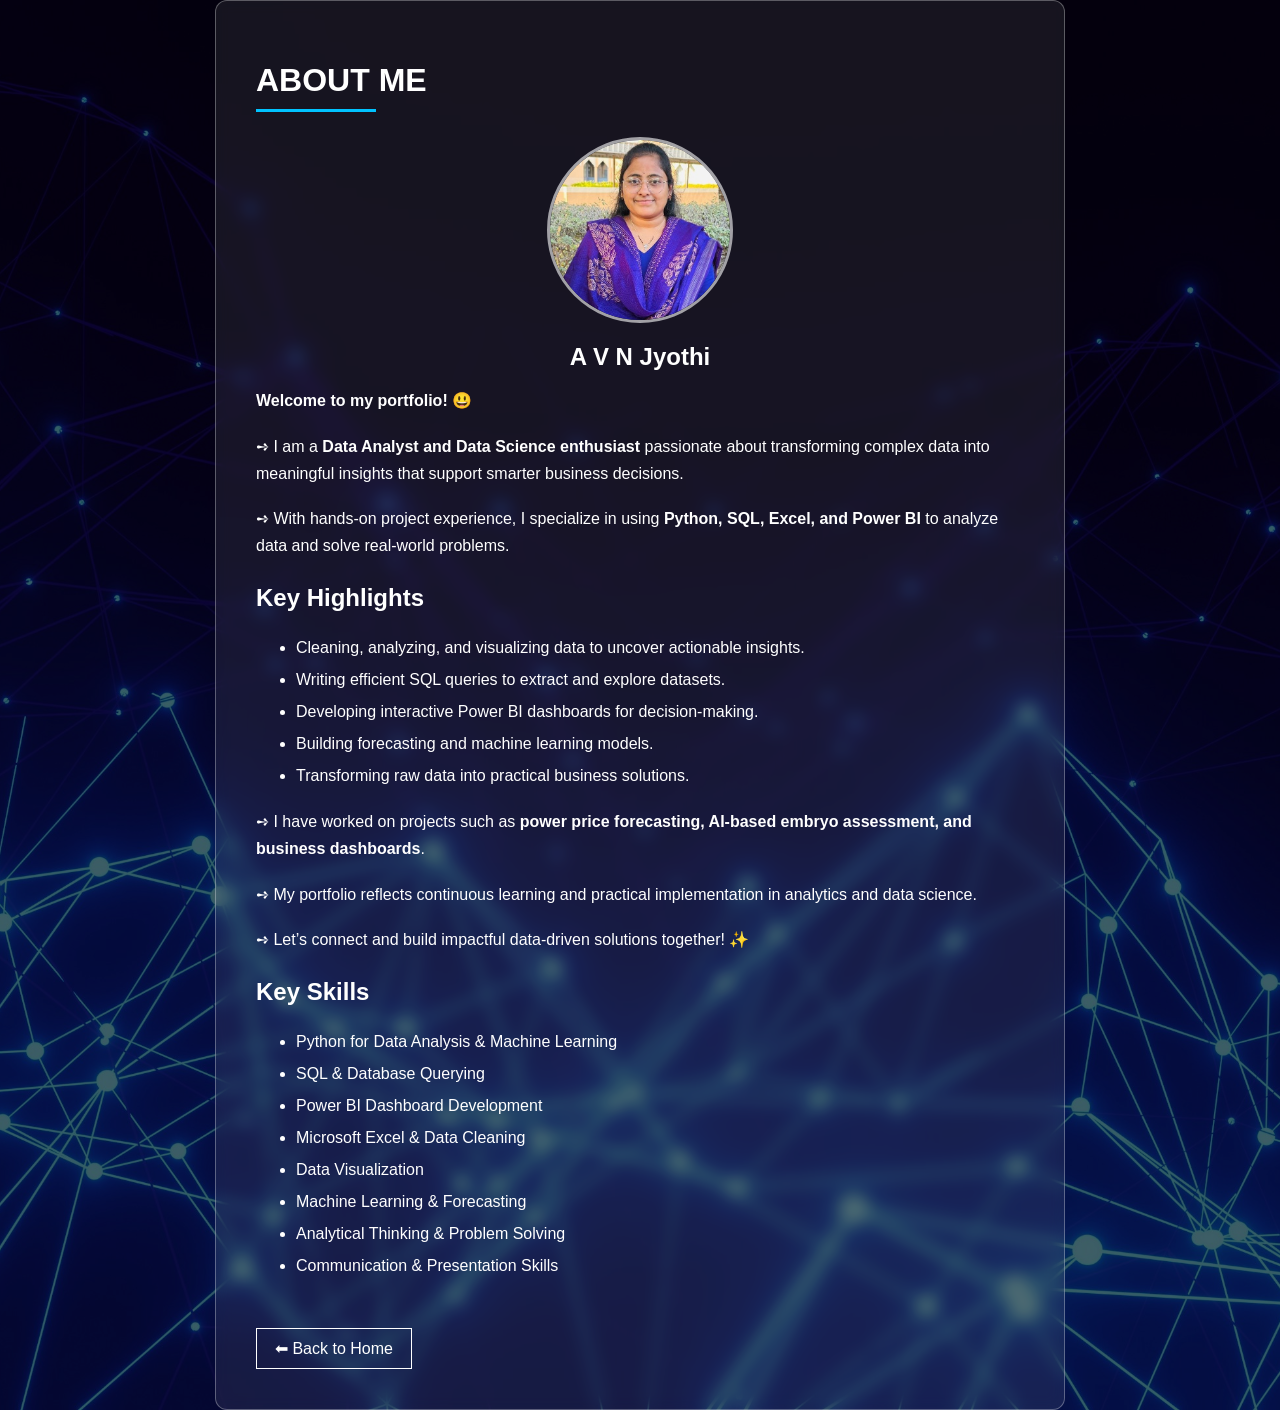
==== about.html @ 20731641 "Initial portfolio website" ====
<!DOCTYPE html>
<html>
<head>
    <title>About Me - Jyothi</title>
    <link rel="stylesheet" href="style.css">
</head>

<body>

<div class="about-page-wrapper"
     style="background-image: url('images/background.jpg');">

    <div class="about-content-box">

        <!-- Title -->
        <h1 class="about-title">ABOUT ME</h1>
        <div class="about-divider-line"></div>

        <!-- Profile Image -->
        <div class="about-profile-top">
            <img src="images\profile.jpeg" alt="Profile Photo">
        </div>

        <!-- Name -->
        <h2 class="about-name">A V N Jyothi</h2>

        <!-- Content Starts -->
        <p class="about-description">
            <strong>Welcome to my portfolio! 😃</strong>
        </p>

        <p class="about-description">
            ➺ I am a <strong>Data Analyst and Data Science enthusiast</strong>
            passionate about transforming complex data into meaningful insights
            that support smarter business decisions.
        </p>

        <p class="about-description">
            ➺ With hands-on project experience, I specialize in using
            <strong>Python, SQL, Excel, and Power BI</strong>
            to analyze data and solve real-world problems.
        </p>

        <h2 class="about-subtitle">Key Highlights</h2>

        <ul class="about-skills-list">
            <li>Cleaning, analyzing, and visualizing data to uncover actionable insights.</li>
            <li>Writing efficient SQL queries to extract and explore datasets.</li>
            <li>Developing interactive Power BI dashboards for decision-making.</li>
            <li>Building forecasting and machine learning models.</li>
            <li>Transforming raw data into practical business solutions.</li>
        </ul>

        <p class="about-description">
            ➺ I have worked on projects such as
            <strong>power price forecasting, AI-based embryo assessment,
            and business dashboards</strong>.
        </p>

        <p class="about-description">
            ➺ My portfolio reflects continuous learning and practical implementation
            in analytics and data science.
        </p>

        <p class="about-description">
            ➺ Let’s connect and build impactful data-driven solutions together! ✨
        </p>

        <h2 class="about-subtitle">Key Skills</h2>

        <ul class="about-skills-list">
            <li>Python for Data Analysis & Machine Learning</li>
            <li>SQL & Database Querying</li>
            <li>Power BI Dashboard Development</li>
            <li>Microsoft Excel & Data Cleaning</li>
            <li>Data Visualization</li>
            <li>Machine Learning & Forecasting</li>
            <li>Analytical Thinking & Problem Solving</li>
            <li>Communication & Presentation Skills</li>
        </ul>

        <a class="about-back-button" href="index.html">
            ⬅ Back to Home
        </a>

    </div>

</div>

</body>
</html>
---- style.css ----
/* ---------- Global ---------- */
body {
    margin: 0;
    font-family: Arial, sans-serif;
}

/* ------------------------------- Home Section ------------------------------------------------- */
.home {
    height: 100vh;

    background-size: cover;
    background-position: center;
    background-repeat: no-repeat;

    background-color: rgba(0,0,0,0.55);
    background-blend-mode: darken;

    display: flex;
    flex-direction: column;
    justify-content: center;
    align-items: center;

    color: white;
    text-align: center;
}

/* ---------- Line Layout ---------- */

.line-container {
    width: 80%;
    margin-bottom: 60px;

    display: flex;
    flex-direction: column;
    align-items: center;
}

/* Wrapper ensures no gap */
.icon-wrapper {
    display: flex;
    flex-direction: column;
    align-items: center;
    line-height: 0;
}

/* Circle */
.icon-circle {
    width: 70px;
    height: 70px;
    border: 1px solid white;
    border-radius: 50%;

    display: flex;
    align-items: center;
    justify-content: center;

    font-size: 28px;
    background: rgba(0,0,0,0.4);
}

/* Vertical line touching circle */
.vertical-line {
    width: 1px;
    height: 55px;
    background: white;
    margin: 0;
}

/* Horizontal line */
.horizontal-line {
    width: 100%;
    height: 1px;
    background: white;
    margin-bottom: 2px;
}

/* ---------- Divider ---------- */

.divider {
    width: 140px;
    height: 3px;
    background: #00c3ff;
    margin: 15px 0;
}

/* ---------- Navigation ---------- */

.menu {
    margin-top: 25px;
    display: flex;
    gap: 15px;
    flex-wrap: wrap;
    justify-content: center;
}

.menu a {
    text-decoration: none;
    color: white;
    border: 1px solid white;
    padding: 12px 20px;
    background: rgba(0,0,0,0.4);
    border-radius: 6px;
    transition: 0.3s;
}

.menu a:hover {
    background: #00c3ff;
    border-color: #00c3ff;
    color: black;
}

/* ---------- Bottom Line ---------- */

.bottom-line {
    width: 80%;
    height: 1px;
    background: white;
    margin-top: 40px;
}

/* ----------------------------------------------- ABOUT PAGE --------------------------------------------------- */
/* ---------- ABOUT PAGE ---------- */

.about-page-wrapper {
    min-height: 100vh;

    background-size: cover;
    background-position: center;
    background-repeat: no-repeat;

    background-color: rgba(0,0,0,0.6);
    background-blend-mode: darken;

    display: flex;
    justify-content: center;
    align-items: center;
}

/* Transparent content box */
.about-content-box {
    width: 60%;
    padding: 40px;
    border-radius: 12px;

    background: rgba(255, 255, 255, 0.08);
    border: 1px solid rgba(255,255,255,0.3);

    backdrop-filter: blur(8px);
    color: white;
}


/* Title */
.about-title {
    margin-bottom: 10px;
}

/* Divider */
.about-divider-line {
    width: 120px;
    height: 3px;
    background: #00c3ff;
    margin-bottom: 25px;
}

/* Description text */
.about-description {
    line-height: 1.7;
    margin-bottom: 18px;
}

/* Subtitle */
.about-subtitle {
    margin-top: 25px;
}

/* Skills list */
.about-skills-list {
    margin-top: 15px;
    line-height: 2;
}

/* Back button */
.about-back-button {
    display: inline-block;
    margin-top: 30px;
    padding: 10px 18px;
    border: 1px solid white;
    text-decoration: none;
    color: white;
}

.about-back-button:hover {
    background: #00c3ff;
    color: black;
}
.about-layout {
    display: flex;
    gap: 40px;
    align-items: center;
}

/* Profile image top */
.about-profile-top {
    display: flex;
    justify-content: center;
    margin-bottom: 20px;
}

.about-profile-top img {
    width: 180px;
    height: 180px;
    object-fit: cover;
    border-radius: 50%;
    border: 3px solid rgba(255,255,255,0.6);
}
.about-name {
    text-align: center;
    margin-top: 15px;
    margin-bottom: 15px;
}

/* --------------------------------------------------- PROJECTS PAGE --------------------------------------------------- */

.projects-page-wrapper {
    min-height: 100vh;
    padding: 40px 0;
    background-size: cover;
    background-position: center;
    background-repeat: no-repeat;
    background-color: rgba(0,0,0,0.6);
    background-blend-mode: darken;
    display: flex;
    justify-content: center;
}

.projects-content-box {
    width: 90%;
    max-width: 1200px;
    padding: 40px;
    border-radius: 12px;
    background: rgba(255,255,255,0.08);
    border: 1px solid rgba(255,255,255,0.3);
    backdrop-filter: blur(8px);
    color: white;
}

.projects-divider {
    width: 120px;
    height: 3px;
    background: #00c3ff;
    margin-bottom: 30px;
}

.projects-grid {
    display: grid;
    grid-template-columns: repeat(auto-fit, minmax(260px, 1fr));
    gap: 25px;
}

.project-item {
    background: rgba(0,0,0,0.4);
    padding: 15px;
    border-radius: 8px;
    text-align: center;
}

.project-item img {
    width: 100%;
    border-radius: 6px;
}

.project-item a {
    display: inline-block;
    margin-top: 10px;
    padding: 8px 12px;
    border: 1px solid white;
    color: white;
    text-decoration: none;
}

.project-item a:hover {
    background: #00c3ff;
    color: black;
}

.project-btn {
    display: inline-block;
    margin-top: 10px;
    padding: 8px 14px;
    border: 1px solid white;
    text-decoration: none;
    color: white;
}

.project-btn:hover {
    background: #00c3ff;
    color: black;
}


/* ----------------------------------------------------------- EXPERIENCE PAGE ------------------------------------------------------- */
.experience-page-wrapper {
    min-height: 100vh;
    padding: 40px 0;

    background-size: cover;
    background-position: center;
    background-repeat: no-repeat;

    background-color: rgba(0,0,0,0.6);
    background-blend-mode: darken;

    display: flex;
    justify-content: center;
}

/* Main container */
.experience-content-box {
    width: 90%;
    max-width: 1100px;
    padding: 40px;
    border-radius: 12px;

    background: rgba(255,255,255,0.08);
    border: 1px solid rgba(255,255,255,0.3);

    backdrop-filter: blur(8px);
    color: white;
}

/* Page title */
.experience-title {
    margin-bottom: 10px;
}

/* Divider */
.experience-divider {
    width: 120px;
    height: 3px;
    background: #00c3ff;
    margin-bottom: 30px;
}

/* ---------- PROJECT CARDS ---------- */

.project-card {
    background: rgba(0,0,0,0.4);
    padding: 25px;
    border-radius: 10px;
    margin-bottom: 40px;
    border: 1px solid rgba(255,255,255,0.2);
}

/* Project row layout */
.project-row {
    display: flex;
    gap: 30px;
    align-items: center;
}

/* Alternate layout */
.project-row.reverse {
    flex-direction: row-reverse;
}

/* Project text */
.project-text {
    flex: 1;
}

.project-text h3 {
    margin-top: 0;
}

.project-text p {
    line-height: 1.7;
}

/* Project image */
.project-image {
    flex: 1;
    text-align: center;
}

.project-image img {
    width: 100%;
    max-width: 420px;
    border-radius: 8px;
    border: 2px solid rgba(255,255,255,0.3);
}

/* ---------- BACK BUTTON ---------- */

.experience-back-btn {
    display: inline-block;
    margin-top: 20px;
    padding: 10px 18px;
    border: 1px solid white;
    text-decoration: none;
    color: white;
}

.experience-back-btn:hover {
    background: #00c3ff;
    color: black;
}

/* ---------- MOBILE RESPONSIVE ---------- */

@media (max-width: 768px) {
    .project-row,
    .project-row.reverse {
        flex-direction: column;
    }

    .project-image img {
        max-width: 100%;
    }
}

/* ------------------------------------------ CERTIFICATIONS PAGE ----------------------------------------------------- */

.cert-page-wrapper {
    min-height: 100vh;
    padding: 40px 0;

    background-size: cover;
    background-position: center;
    background-repeat: no-repeat;

    background-color: rgba(0,0,0,0.6);
    background-blend-mode: darken;

    display: flex;
    justify-content: center;
}

/* Main container */
.cert-content-box {
    width: 90%;
    max-width: 1200px;
    padding: 40px;
    border-radius: 12px;

    background: rgba(255,255,255,0.08);
    border: 1px solid rgba(255,255,255,0.3);

    backdrop-filter: blur(8px);
    color: white;
}

/* Title divider */
.cert-divider {
    width: 120px;
    height: 3px;
    background: #00c3ff;
    margin-bottom: 30px;
}

/* ---------- CERTIFICATION GRID ---------- */

.cert-grid {
    display: grid;
    grid-template-columns: repeat(auto-fit, minmax(250px, 1fr));
    gap: 25px;
}

/* Card */
.cert-card {
    background: rgba(0,0,0,0.4);
    padding: 15px;
    border-radius: 8px;
    text-align: center;
    border: 1px solid rgba(255,255,255,0.2);
}

/* Certificate image */
.cert-card img {
    width: 100%;
    border-radius: 6px;
    border: 2px solid rgba(255,255,255,0.3);
    cursor: pointer;
    transition: 0.3s;
}

/* Hover effect */
.cert-card img:hover {
    transform: scale(1.03);
}

.cert-card p {
    margin-top: 10px;
}

/* ---------- BACK BUTTON ---------- */

.cert-back-btn {
    display: inline-block;
    margin-top: 30px;
    padding: 10px 18px;
    border: 1px solid white;
    text-decoration: none;
    color: white;
}

.cert-back-btn:hover {
    background: #00c3ff;
    color: black;
}

/* ---------- CERTIFICATE POPUP ---------- */

.cert-popup {
    display: none;
    position: fixed;
    z-index: 999;
    left: 0;
    top: 0;
    width: 100%;
    height: 100%;

    background: rgba(0,0,0,0.85);

    justify-content: center;
    align-items: center;
}

.cert-popup img {
    max-width: 90%;
    max-height: 90%;
    border-radius: 8px;
}

.cert-close {
    position: absolute;
    top: 20px;
    right: 30px;
    font-size: 40px;
    color: white;
    cursor: pointer;
}

/* ---------- RESPONSIVE ---------- */

@media (max-width: 768px) {
    .cert-grid {
        grid-template-columns: repeat(auto-fit, minmax(180px, 1fr));
    }
}

/* ---------------------------------------------------- CONTACT PAGE ------------------------------------------------ */

.contact-page-wrapper {
    min-height: 100vh;

    background-size: cover;
    background-position: center;
    background-repeat: no-repeat;

    background-color: rgba(0,0,0,0.6);
    background-blend-mode: darken;

    display: flex;
    justify-content: center;
    align-items: center;
}

.contact-content-box {
    width: 90%;
    max-width: 700px;
    padding: 40px;
    border-radius: 12px;

    background: rgba(255,255,255,0.08);
    border: 1px solid rgba(255,255,255,0.3);

    backdrop-filter: blur(8px);
    color: white;
    text-align: center;
}

.contact-divider {
    width: 120px;
    height: 3px;
    background: #00c3ff;
    margin: 10px auto 30px;
}

.contact-item {
    margin-bottom: 20px;
}

.contact-social {
    margin-top: 25px;
}

.social-icon {
    font-size: 32px;
    margin: 10px;
    color: white;
    text-decoration: none;
}

.social-icon:hover {
    color: #00c3ff;
}

.contact-back-btn {
    display: inline-block;
    margin-top: 30px;
    padding: 10px 18px;
    border: 1px solid white;
    text-decoration: none;
    color: white;
}

.contact-back-btn:hover {
    background: #00c3ff;
    color: black;
}
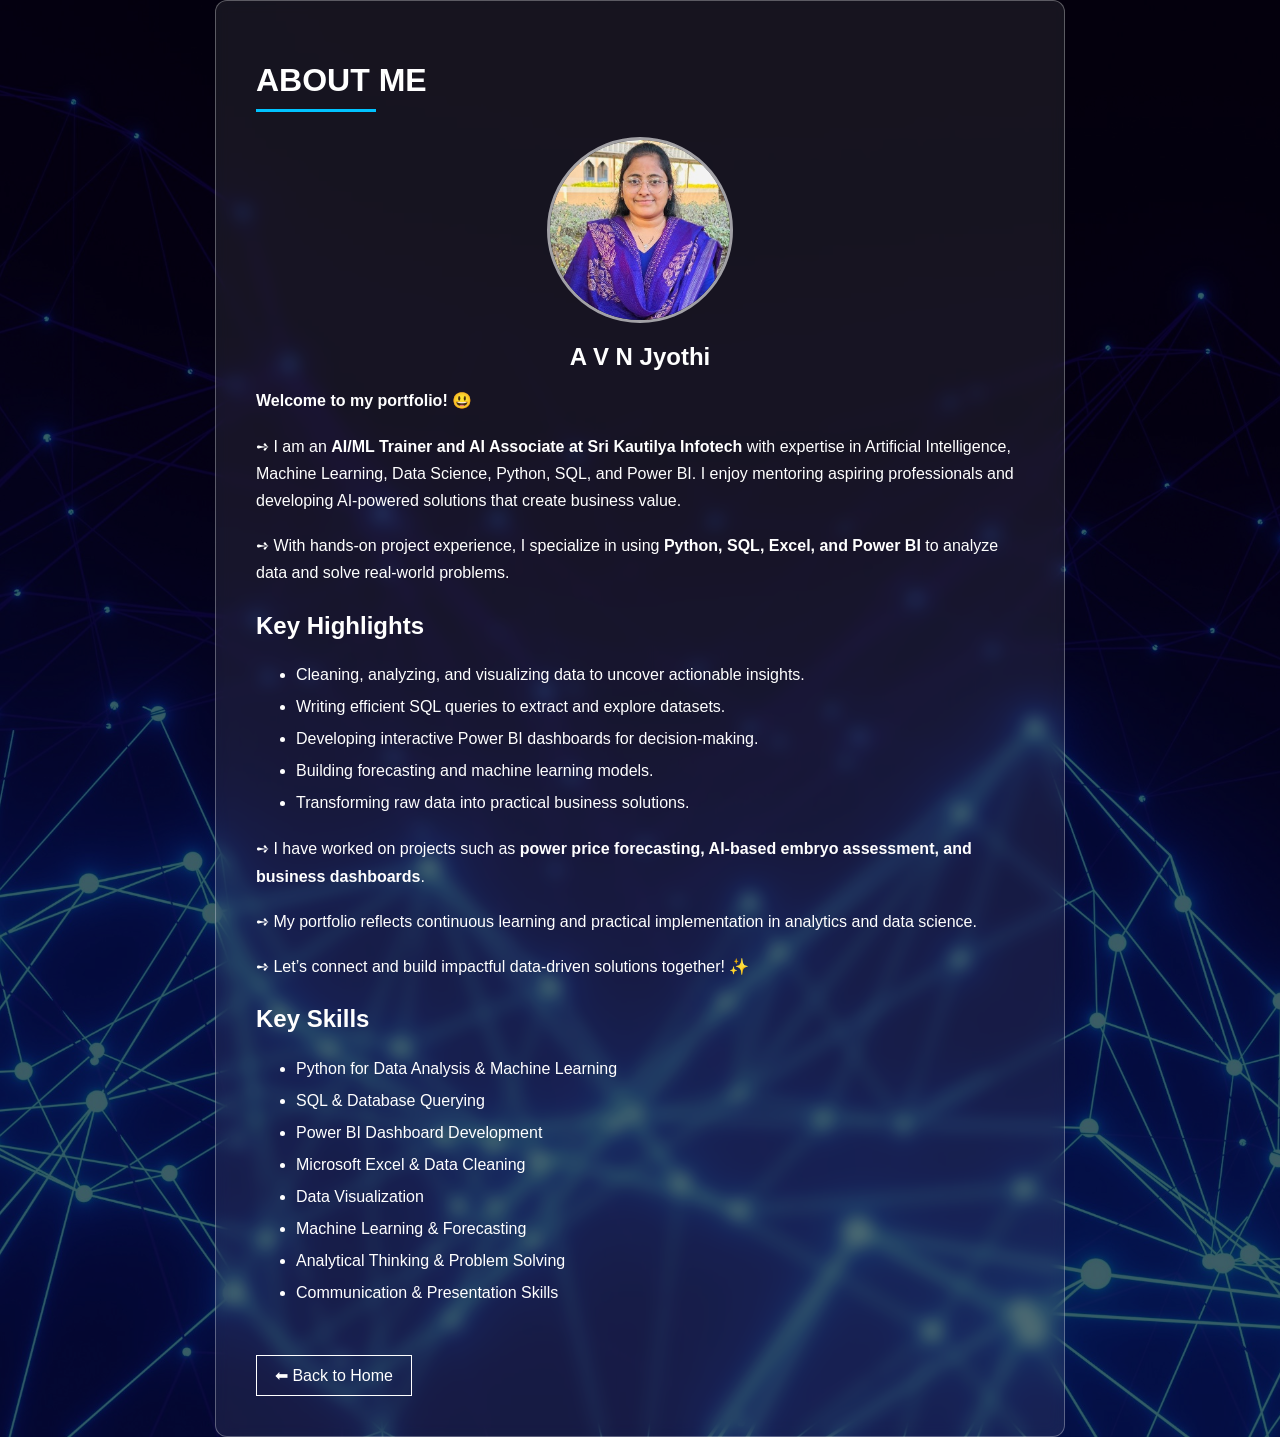
==== commit b04e3b72: "Revise about section with new job details Updated professional title and description to reflect curr" ====
--- a/about.html
+++ b/about.html
@@ -30,10 +30,10 @@
         </p>
 
         <p class="about-description">
-            ➺ I am a <strong>Data Analyst and Data Science enthusiast</strong>
-            passionate about transforming complex data into meaningful insights
-            that support smarter business decisions.
-        </p>
+    ➺ I am an <strong>AI/ML Trainer and AI Associate at Sri Kautilya Infotech</strong> with expertise in Artificial Intelligence, Machine Learning,
+            Data Science, Python, SQL, and Power BI. I enjoy mentoring aspiring professionals and
+            developing AI-powered solutions that create business value.
+</p>
 
         <p class="about-description">
             ➺ With hands-on project experience, I specialize in using
